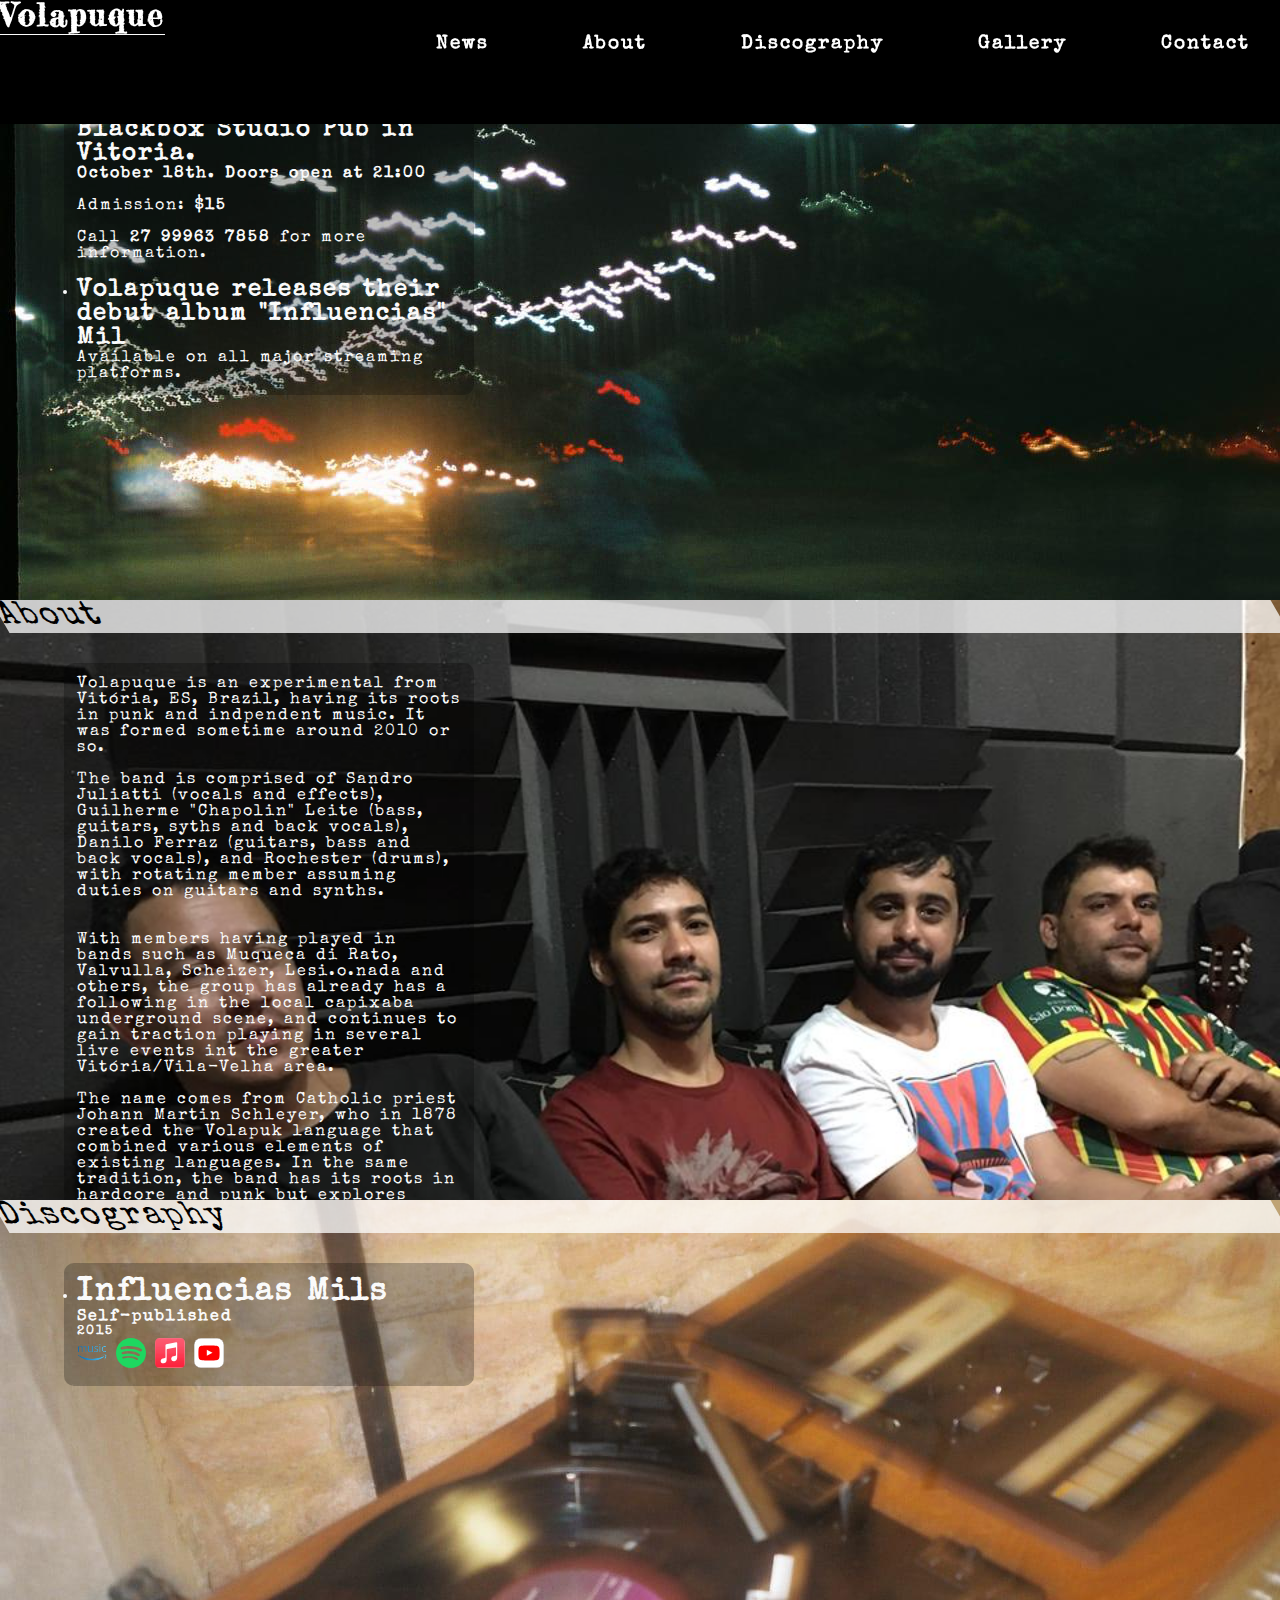
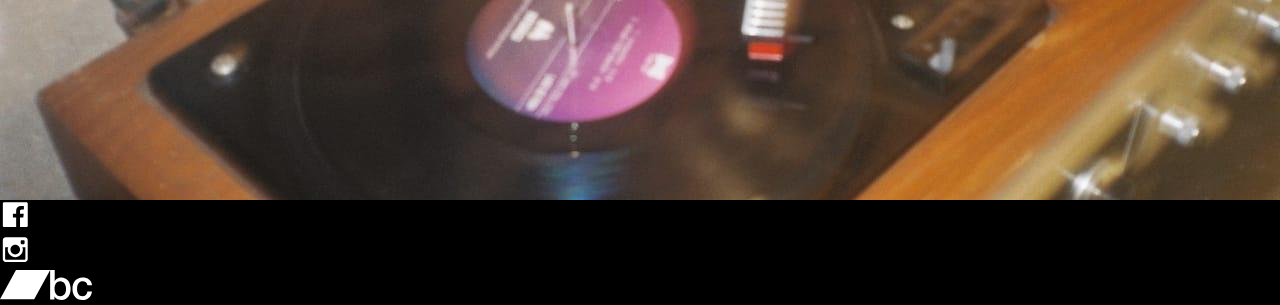
==== index.html @ 18f5d3de "Fixed sticky menu (needs to add margin to sections), added bootstrap." ====
<!DOCTYPE html>

<!--Need way to figure out language from IP location HTML validator does not like the comma.-->
<html lang="en">
<head>
        <meta charset="UTF-8">
    <meta http-equiv="X-UA-Compatible" content="IE=edge">
    <meta name="viewport" content="width=device-width, initial-scale=1.0">
    <title>Volapuque Unoficial Site</title>

    <!--Imports the style sheet rules here-->
    <link rel="stylesheet" href="assets/css/style.css">
    <!--BOOTSTRAP-->
    <link href="https://cdn.jsdelivr.net/npm/bootstrap@5.1.1/dist/css/bootstrap.min.css" rel="stylesheet" integrity="sha384-F3w7mX95PdgyTmZZMECAngseQB83DfGTowi0iMjiWaeVhAn4FJkqJByhZMI3AhiU" crossorigin="anonymous">
</head>

<body>

    <nav>
        <header>
        <div id="menu">
            
                 <!--Main link. Takes user home when clicked. Replace with official logo if possible.-->
            <h1><a href="index.html">Volapuque</a></h1>
                
            <!--Simple menu as a list. Expected it to be in reverse order.-->
                <ul>
                    <li>
                        <h3><a href="contact.html">Contact</a></h3>
                    </li>

                    <li>
                        <h3><a href="gallery.html">Gallery</a></h3>
                    </li>

                    <li>
                        <h3><a href="#disco">Discography</a></h3>
                        
                    </li>

                    <li>
                        <h3><a href="#about">About</a></h3>
                        
                    </li>

                    <li>
                        <h3><a href="#news">News</a></h3>
                    </li>

                </ul>
            
            <br>
     
        </div>

    </header>
    </nav>
    
    

    <section class="container" id="news">
        <div class="news-bg">
            <!--Section title bar-->
            <div class="title">News</div>
            <!--content-->
            <div class="text-background-right">
                <div class="over-text">
                    <ul>
                        <li>
                            <h2>Volapuque debuts their videoclip for the song "Amanheceu" at the Blackbox Studio Pub in Vitoria.</h2>
                            <h4>October 18th. Doors open at 21:00</h4>
                            <br>
                            <p>Admission: <b>$15</b></p>
                            <br>
                            <p>Call <b>27 99963 7858</b> for more information.</p>
                            <br>
                        </li>

                        <li>
                            <h2>Volapuque releases their debut album "Influencias" Mil</h2>
                            <p>Available on all major streaming platforms.</p>
                        </li>
                    </ul>
              
                </div>
                
            </div> 
        </div>
     </section>


     <section class="container" id="about">
        <div class="about-bg">
               <!--Section title bar-->
               <div class="title">About</div>
               <!--content-->
            <div class="text-background-right">
                <div class="over-text">
                    <p>Volapuque is an experimental from Vitória, ES, Brazil, having its roots in punk and indpendent music. 
                        It was formed sometime around 2010 or so.</p>
                    <br>
                    <p>The band is comprised of Sandro Juliatti (vocals and effects), 
                        Guilherme "Chapolin" Leite (bass, guitars, syths and back vocals), Danilo Ferraz (guitars, bass and back vocals), 
                        and Rochester (drums), with rotating member assuming duties on guitars and synths.</p>
                     <br>
                     <br>
                     <p>With members having played in bands such as Muqueca di Rato, Valvulla, Scheizer, Lesi.o.nada and others, 
                         the group has already has a following in the local capixaba underground scene, 
                         and continues to gain traction playing in several live events int the greater Vitória/Vila-Velha area.</p>
                    <br>
                    <p>
                        The name comes from Catholic priest Johann Martin Schleyer, who in 1878 created the Volapuk language that combined various elements of existing languages.
                        In the same tradition, the band has its roots in hardcore and punk but explores several Brazilian rhythms, blending and fusing them into their own style, much in the vein of musicians like Tom-Zé.
                    </p>
                           
                </div>
                
            </div> 
        </div>
     </section>

     <section class="container" id="disco">
        <div class="disco-bg">
            <!--Section title bar-->
            <div class="title">Discography</div>
             <!--content--><!--replace with "left" once right is working correctly:-->
                <div class="text-background-right">
                    <div class="over-text">
                    <ul>
                        <li>
                            <h1>Influencias Mils</h1>
                            <h4>Self-published</h4>
                            <h5>2015</h5>
                            <a href="https://www.amazon.com/Volapuque/dp/B085QFY7DQ"><img src="assets/images/icons/amazon-music.svg" alt="amazon-music" class="icons-white" alt="Amazon-music"></a>
                            <a href="https://open.spotify.com/album/5Xbjy6ZG1VwXhgjFxaHfUJ"><img src="assets/images/icons/spotify.svg" class="icons-white" alt="Spotify"></a>
                            <a href="https://music.apple.com/us/artist/volapuque/1496745701"><img src="assets/images/icons/apple-music.svg" alt="apple-music" class="icons-white"></a>
                            <a href="https://www.youtube.com/channel/UC2AiOAGsgPkrQ4eXmkvChzg"><img src="assets/images/icons/youtube-app.svg" alt="youtube" class="icons-white"></a>
                        </li>
                    </ul>
                </div>
                
            </div> 
        </div>
     </section>
 



     <footer>
        <nav>
            <div class="black-background">
                <ul class="centered-list">
                    <li><i class="icons-white">
                        <a href="https://www.facebook.com/volapuque"><img src="assets/images/icons/Facebook.svg" class="icons-white" alt="Facebook"></a>
                        </i>
                    </li>
   
                    <li><i class="icons-white">
                        <a href="https://www.instagram.com/volapuque/"><img src="assets/images/icons/Instagram.svg" class="icons-white" alt="Instagram"></a>
                        </i>
                    </li>
                    
                    <li><i class="icons-white">
                        <a href="https://volapuque.bandcamp.com/releases"><img src="assets/images/icons/Bandcamp-bc-logotype-light.svg" class="icons-white" alt="Bandcamp"></a>
                        </i>
                    </li>
                </ul>
            </div>
            
            
        </nav>
    </footer>

    <!--BOOTSTRAP SCRIPTS-->
    <script src="https://cdn.jsdelivr.net/npm/bootstrap@5.1.1/dist/js/bootstrap.bundle.min.js" integrity="sha384-/bQdsTh/da6pkI1MST/rWKFNjaCP5gBSY4sEBT38Q/9RBh9AH40zEOg7Hlq2THRZ" crossorigin="anonymous"></script>
    <script src="https://cdn.jsdelivr.net/npm/@popperjs/core@2.9.3/dist/umd/popper.min.js" integrity="sha384-W8fXfP3gkOKtndU4JGtKDvXbO53Wy8SZCQHczT5FMiiqmQfUpWbYdTil/SxwZgAN" crossorigin="anonymous"></script>
    <script src="https://cdn.jsdelivr.net/npm/bootstrap@5.1.1/dist/js/bootstrap.min.js" integrity="sha384-skAcpIdS7UcVUC05LJ9Dxay8AXcDYfBJqt1CJ85S/CFujBsIzCIv+l9liuYLaMQ/" crossorigin="anonymous"></script>


</body>
</html>
---- assets/css/style.css ----
@import url('https://fonts.googleapis.com/css2?family=Cinzel+Decorative:wght@400;700&family=Fredericka+the+Great&family=Special+Elite&display=swap');


/*do I even need this part??*/
* {
    margin: 0;
    padding: 0;
}

.icons-white path{
    fill:white;
}

.icons-white{

    max-height: 30px;
}

.black-background{
    background-color:#000000;
    color:#fafafa
}

body{
    font-family: 'Special Elite', 'Courier New', Courier, monospace;
    letter-spacing: 2px;
    word-spacing: 2px;
}

/*would like to make menu persistant so that it stays on the top*/
#menu {
    background-color:black;
    color: white;
    vertical-align: middle;
    line-height: 30px;
    position:fixed;
    top:0;
    left:0;
    z-index: 1;
    width: 100vw;
    
    /*Note - add margin to the first image to space it from the menu.*/

    /*font-family: 'Cinzel Decorative', cursive;*/
    /*font-family: 'Fredericka the Great', cursive;*/
}

#menu h1 {
font-family: 'Fredericka the Great', 'Courier New', Courier, monospace;
}

#menu li {
    float: right;
    list-style-type: none;
    margin-right: 30px;
    padding-left: 5%;
    padding-bottom: 5%;
}



/*Attributes of menu links in default state*/
#menu a {
    text-decoration: none;
    color: white;
}

/*Attributes of menu links in hover state.*/
#menu a:hover {
    border-bottom: 1px solid #fafafa;
}

.container{
    position:relative;
}

.news-bg{
    background-image:url("/assets/images/main_img_bg.jpg"); background-size:cover; min-height:600px; background-repeat:no-repeat;
}

.about-bg{
    background-image:url("/assets/images/VolapuqueSofa.jpg"); background-size:cover; height:600px; background-repeat:no-repeat;

}
.disco-bg{
    background-image:url("/assets/images/disco_bg.jpg"); background-size:cover; height:600px; background-repeat:no-repeat;
}

.contact-bg{
    background-image:url("/assets/images/disco_bg2.jpg"); background-size:cover; height:600px; background-repeat:no-repeat;
}

/* Bottom right text */
.text-background-right {
    position: relative;
    top: 5%;
    left: 5%;
    width:30%;
    padding:1%;
    color:#fafafa;
    border-radius: 10px;
    background-color: rgba(0,0,0,.25);
    
    /*Animation Controls*/
    animation-name: box-slide-right;
    animation-duration: 1s;
    animation-fill-mode: forwards;
  }

  @keyframes box-slide-right {
      from{
          transform:translateX(-20%);
      }
      to{
          transform: translateX(0);
      }
  }

  .title {

    background-color: rgba(255,255,255,.75);
    color: #000000;
    font-size: 200%;
    transform: skew(30deg);

    /*Animation Controls*/
    animation-name: box-slide-right;
    animation-duration: 1s;
    animation-fill-mode: forwards;
  }

  #over-text{
      background:transparent;
      color:#fafafa;
      
  }


  /*------------------------------------------------------------------------------------------------*/
  /*Media Queries Section:*/
  @media only screen and (max-width: 950px) {
    


    
    #menu h1{
        font-size: x-large;
        text-align: center;
        margin-bottom: 20px;
        display:list-item;
    }

    #menu ul{
        list-style: none;
        text-align:center;
        padding:0;
        margin:0;
        display: flex; justify-content: space-between;
        flex-direction:row;
        flex-wrap: wrap;

    }

    /*Trying to get it to line the buttons up in rows*/
    #menu li{

        display: inline-block;
        font-size: small;
        list-style-type: none;
        box-sizing: border-box;
        text-align: center;
        line-height: 20px;
    }

    .centered-list{

        display: flex; justify-content: space-between;
        font-size: small;
        list-style-type: none;
        box-sizing: border-box;
        text-align: center;
        line-height: 20px;
    }

    /*Body*/
    .about-bg{
        background-image:url(/assets/images/VolapuqueSofa.jpg); background-size:cover; max-height:200px; background-repeat:no-repeat;    
        }


    .container{
        /*Needs something to scale down the image so it fits full size. Currently image's style is embedded in html. Needs way around that.*/
        display:block;
    }

    /* Bottom right text scaled down */
.text-background-right {
    position: absolute;
    
    color:#fafafa;
    background-color: rgb(0,0,0);
  }

  @keyframes box-slide-right {
      from{
          transform:translateX(-20%);
      }
      to{
          transform: translateX(0);
      }
  }
   
    .title {

        background-color: rgba(255,255,255,.75);
        color: #000000;
        font-size: 120%;
        transform: skew(30deg);
    
        /*Animation Controls*/
        animation-name: box-slide-right;
        animation-duration: 1s;
        animation-fill-mode: forwards;
      }

      @keyframes box-slide-right {
        from{
            transform:translateX(-20%);
        }
        to{
            transform: translateX(0);
        }
    }

    
    /*Footer*/


  }
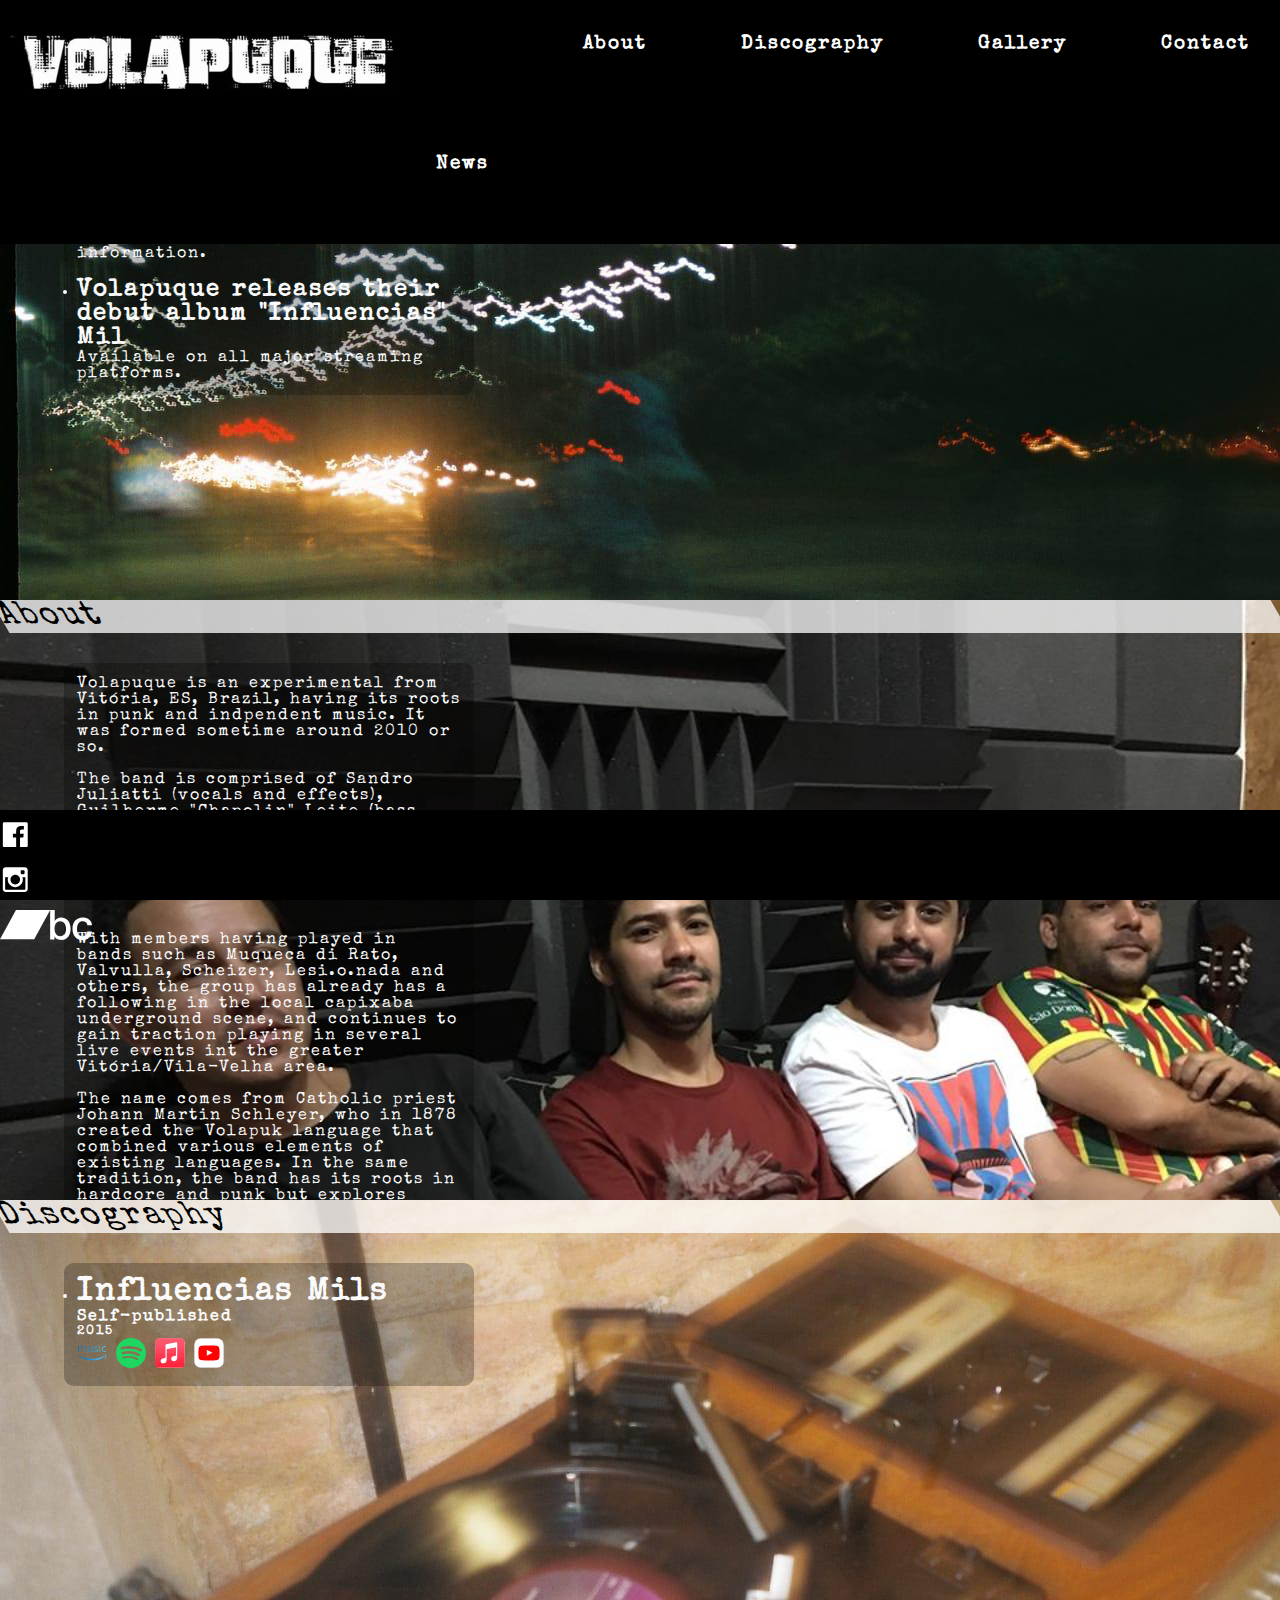
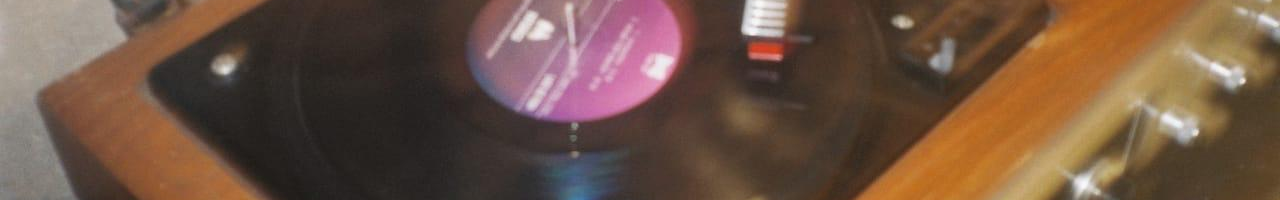
==== commit 642964f7: "Pulled back from bootstrap to adjust fixed menu and footer. Made bg images regular to push content d" ====
--- a/index.html
+++ b/index.html
@@ -10,8 +10,10 @@
 
     <!--Imports the style sheet rules here-->
     <link rel="stylesheet" href="assets/css/style.css">
-    <!--BOOTSTRAP-->
+    <!--BOOTSTRAP (turned off for now.)-->
+    <!--
     <link href="https://cdn.jsdelivr.net/npm/bootstrap@5.1.1/dist/css/bootstrap.min.css" rel="stylesheet" integrity="sha384-F3w7mX95PdgyTmZZMECAngseQB83DfGTowi0iMjiWaeVhAn4FJkqJByhZMI3AhiU" crossorigin="anonymous">
+    -->
 </head>
 
 <body>
@@ -20,8 +22,7 @@
         <header>
         <div id="menu">
             
-                 <!--Main link. Takes user home when clicked. Replace with official logo if possible.-->
-            <h1><a href="index.html">Volapuque</a></h1>
+            <img src="assets/images/VolapuqueLogo2.jpg" alt="Volapuque Logo" height="100">
                 
             <!--Simple menu as a list. Expected it to be in reverse order.-->
                 <ul>
@@ -148,7 +149,7 @@
 
      <footer>
         <nav>
-            <div class="black-background">
+            <div class="footer">
                 <ul class="centered-list">
                     <li><i class="icons-white">
                         <a href="https://www.facebook.com/volapuque"><img src="assets/images/icons/Facebook.svg" class="icons-white" alt="Facebook"></a>
@@ -172,10 +173,11 @@
     </footer>
 
     <!--BOOTSTRAP SCRIPTS-->
+    <!--
     <script src="https://cdn.jsdelivr.net/npm/bootstrap@5.1.1/dist/js/bootstrap.bundle.min.js" integrity="sha384-/bQdsTh/da6pkI1MST/rWKFNjaCP5gBSY4sEBT38Q/9RBh9AH40zEOg7Hlq2THRZ" crossorigin="anonymous"></script>
     <script src="https://cdn.jsdelivr.net/npm/@popperjs/core@2.9.3/dist/umd/popper.min.js" integrity="sha384-W8fXfP3gkOKtndU4JGtKDvXbO53Wy8SZCQHczT5FMiiqmQfUpWbYdTil/SxwZgAN" crossorigin="anonymous"></script>
     <script src="https://cdn.jsdelivr.net/npm/bootstrap@5.1.1/dist/js/bootstrap.min.js" integrity="sha384-skAcpIdS7UcVUC05LJ9Dxay8AXcDYfBJqt1CJ85S/CFujBsIzCIv+l9liuYLaMQ/" crossorigin="anonymous"></script>
-
+    -->
 
 </body>
 </html>--- a/assets/css/style.css
+++ b/assets/css/style.css
@@ -29,7 +29,8 @@
 
 /*would like to make menu persistant so that it stays on the top*/
 #menu {
-    background-color:black;
+
+    background-color:#000000;
     color: white;
     vertical-align: middle;
     line-height: 30px;
@@ -38,11 +39,12 @@
     left:0;
     z-index: 1;
     width: 100vw;
-    
-    /*Note - add margin to the first image to space it from the menu.*/
-
-    /*font-family: 'Cinzel Decorative', cursive;*/
-    /*font-family: 'Fredericka the Great', cursive;*/
+}
+
+#menu img {
+    vertical-align: middle;
+    float: left;
+    padding: 10px;
 }
 
 #menu h1 {
@@ -53,8 +55,10 @@
     float: right;
     list-style-type: none;
     margin-right: 30px;
+    padding-top: 30px;
     padding-left: 5%;
     padding-bottom: 5%;
+
 }
 
 
@@ -68,26 +72,67 @@
 /*Attributes of menu links in hover state.*/
 #menu a:hover {
     border-bottom: 1px solid #fafafa;
-}
+  
+}
+
+/*similar to the header, this one aligns at the bottom*/
+.footer {
+
+    background-color:#000000;
+    color: white;
+    display: block;
+    position: fixed;
+    bottom:0;
+    left:0;
+    width:100vw;
+    height: 10vh;
+
+}
+
+.footer li {
+
+    list-style-type: none;
+    margin-right: 10px;
+    padding-top: 10px;
+    justify-content:space-evenly;
+
+
+
+}
+
+
 
 .container{
     position:relative;
+
 }
 
 .news-bg{
-    background-image:url("/assets/images/main_img_bg.jpg"); background-size:cover; min-height:600px; background-repeat:no-repeat;
+    background-image:url("../images/main_img_bg.jpg"); 
+    background-size:cover; 
+    min-height:600px; 
+    background-repeat:no-repeat;
 }
 
 .about-bg{
-    background-image:url("/assets/images/VolapuqueSofa.jpg"); background-size:cover; height:600px; background-repeat:no-repeat;
+    background-image:url("../images/VolapuqueSofa.jpg"); 
+    background-size:cover; 
+    height:600px; 
+    background-repeat:no-repeat;
 
 }
 .disco-bg{
-    background-image:url("/assets/images/disco_bg.jpg"); background-size:cover; height:600px; background-repeat:no-repeat;
+    background-image:url("../images/disco_bg.jpg"); 
+    background-size:cover; 
+    height:600px; 
+    background-repeat:no-repeat;
 }
 
 .contact-bg{
-    background-image:url("/assets/images/disco_bg2.jpg"); background-size:cover; height:600px; background-repeat:no-repeat;
+    background-image:url("../images/disco_bg2.jpg"); 
+    background-size:cover; 
+    height:600px; 
+    background-repeat:no-repeat;
 }
 
 /* Bottom right text */
@@ -142,12 +187,19 @@
     
 
 
-    
+    /*Addresses both images and h1 logos*/
     #menu h1{
         font-size: x-large;
         text-align: center;
         margin-bottom: 20px;
         display:list-item;
+
+    }
+
+    #menu img{
+        display: block;
+        margin-bottom: 20px;
+        align-items: center;
     }
 
     #menu ul{
@@ -182,15 +234,38 @@
         line-height: 20px;
     }
 
+    .container{
+        position:relative;
+    }
+
+    .news-bg{
+        
+        content:url("../images/main_img_bg.jpg"); 
+        display:inline-block;
+
+        width: 100vw;
+        margin-top: 35px;
+        margin-bottom: 65px;
+
+    }
+
     /*Body*/
     .about-bg{
-        background-image:url(/assets/images/VolapuqueSofa.jpg); background-size:cover; max-height:200px; background-repeat:no-repeat;    
+        content:url("../images/VolapuqueSofa.jpg"); 
+        display: inline;
+        
+        width: 100vw;
+        margin-top: 35px;
+        margin-bottom: 65px;
+       
+  
         }
 
 
     .container{
         /*Needs something to scale down the image so it fits full size. Currently image's style is embedded in html. Needs way around that.*/
         display:block;
+        background-color: #000000;
     }
 
     /* Bottom right text scaled down */
@@ -199,6 +274,7 @@
     
     color:#fafafa;
     background-color: rgb(0,0,0);
+    display:inline;
   }
 
   @keyframes box-slide-right {
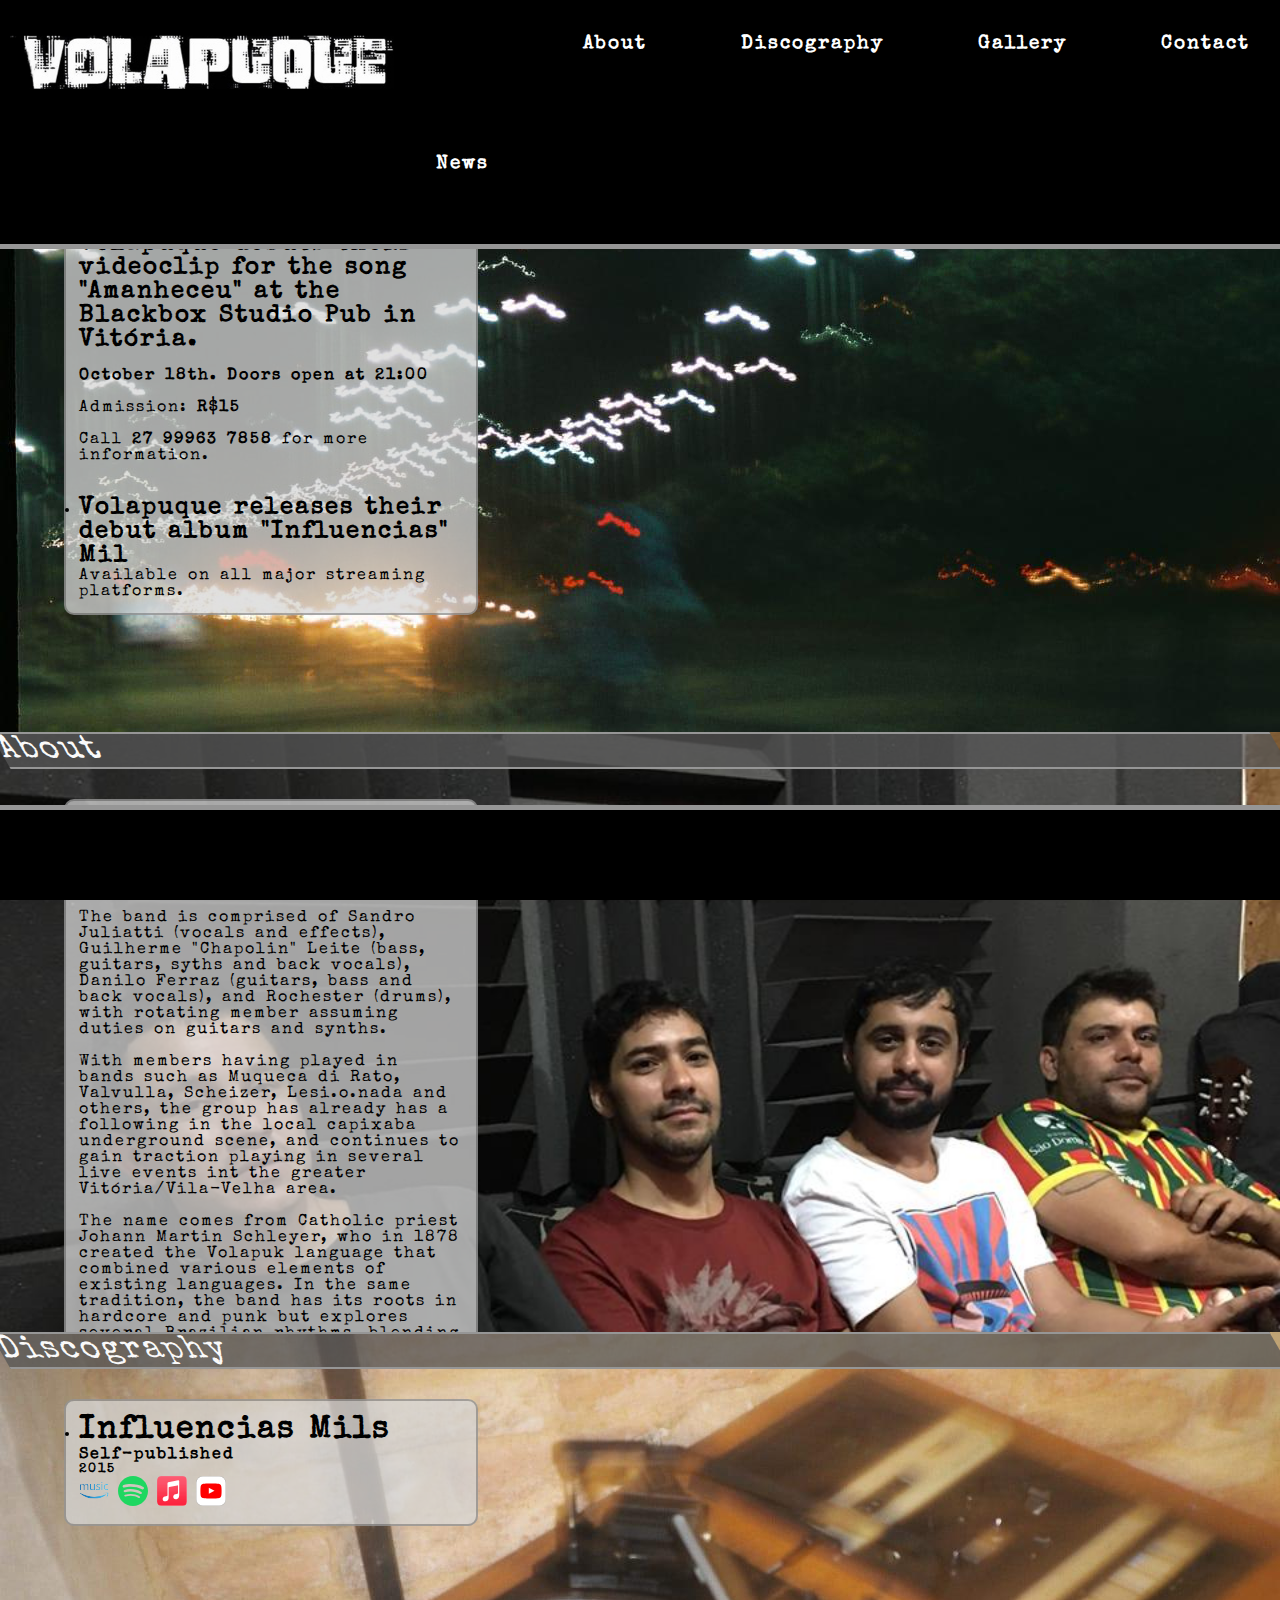
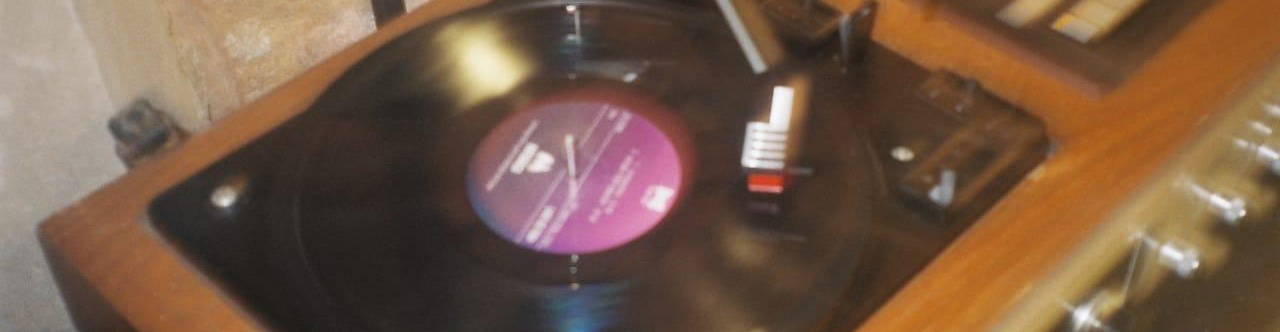
==== commit ca4f1696: "added tweaks to visuals and some alignment (footer, header, etc. more to come)" ====
--- a/index.html
+++ b/index.html
@@ -21,9 +21,10 @@
     <nav>
         <header>
         <div id="menu">
-            
-            <img src="assets/images/VolapuqueLogo2.jpg" alt="Volapuque Logo" height="100">
-                
+            <a href="index.html">
+             <img src="assets/images/VolapuqueLogo2.jpg" alt="Volapuque Logo" height="100">
+            </a>
+                            
             <!--Simple menu as a list. Expected it to be in reverse order.-->
                 <ul>
                     <li>
@@ -64,18 +65,23 @@
             <!--Section title bar-->
             <div class="title">News</div>
             <!--content-->
+            <br>
+            <br>
+            <br>
             <div class="text-background-right">
                 <div class="over-text">
                     <ul>
                         <li>
-                            <h2>Volapuque debuts their videoclip for the song "Amanheceu" at the Blackbox Studio Pub in Vitoria.</h2>
+                            <h2>Volapuque debuts their videoclip for the song "Amanheceu" at the Blackbox Studio Pub in Vitória.</h2>
+                            <br>
                             <h4>October 18th. Doors open at 21:00</h4>
                             <br>
-                            <p>Admission: <b>$15</b></p>
+                            <p>Admission: <b>R$15</b></p>
                             <br>
                             <p>Call <b>27 99963 7858</b> for more information.</p>
                             <br>
                         </li>
+                        <br>
 
                         <li>
                             <h2>Volapuque releases their debut album "Influencias" Mil</h2>
@@ -104,13 +110,11 @@
                         Guilherme "Chapolin" Leite (bass, guitars, syths and back vocals), Danilo Ferraz (guitars, bass and back vocals), 
                         and Rochester (drums), with rotating member assuming duties on guitars and synths.</p>
                      <br>
-                     <br>
                      <p>With members having played in bands such as Muqueca di Rato, Valvulla, Scheizer, Lesi.o.nada and others, 
                          the group has already has a following in the local capixaba underground scene, 
                          and continues to gain traction playing in several live events int the greater Vitória/Vila-Velha area.</p>
                     <br>
-                    <p>
-                        The name comes from Catholic priest Johann Martin Schleyer, who in 1878 created the Volapuk language that combined various elements of existing languages.
+                    <p> The name comes from Catholic priest Johann Martin Schleyer, who in 1878 created the Volapuk language that combined various elements of existing languages.
                         In the same tradition, the band has its roots in hardcore and punk but explores several Brazilian rhythms, blending and fusing them into their own style, much in the vein of musicians like Tom-Zé.
                     </p>
                            
@@ -143,9 +147,6 @@
             </div> 
         </div>
      </section>
- 
-
-
 
      <footer>
         <nav>
@@ -166,9 +167,7 @@
                         </i>
                     </li>
                 </ul>
-            </div>
-            
-            
+            </div>      
         </nav>
     </footer>
 
--- a/assets/css/style.css
+++ b/assets/css/style.css
@@ -5,6 +5,7 @@
 * {
     margin: 0;
     padding: 0;
+
 }
 
 .icons-white path{
@@ -39,12 +40,17 @@
     left:0;
     z-index: 1;
     width: 100vw;
+    border-bottom:5px solid #969696;
+
 }
 
 #menu img {
     vertical-align: middle;
     float: left;
     padding: 10px;
+    display:flex;
+    justify-content: center;
+    align-items: center;
 }
 
 #menu h1 {
@@ -80,12 +86,14 @@
 
     background-color:#000000;
     color: white;
-    display: block;
+    display: flex;
     position: fixed;
     bottom:0;
     left:0;
     width:100vw;
     height: 10vh;
+    justify-content: center;
+    border-top:5px solid #969696;
 
 }
 
@@ -94,9 +102,7 @@
     list-style-type: none;
     margin-right: 10px;
     padding-top: 10px;
-    justify-content:space-evenly;
-
-
+    display:flex;
 
 }
 
@@ -112,6 +118,11 @@
     background-size:cover; 
     min-height:600px; 
     background-repeat:no-repeat;
+
+    /*Special additions to space this section apart from header:*/
+    margin-top: 130px;
+    border-top: 2px solid rgba(85, 85, 85);
+
 }
 
 .about-bg{
@@ -133,6 +144,11 @@
     background-size:cover; 
     height:600px; 
     background-repeat:no-repeat;
+
+    /*Special additions to space this section apart from header:*/
+    margin-top: 130px;
+    border-top: 2px solid rgba(85, 85, 85);
+    
 }
 
 /* Bottom right text */
@@ -142,9 +158,10 @@
     left: 5%;
     width:30%;
     padding:1%;
-    color:#fafafa;
+    color: #000000;
     border-radius: 10px;
-    background-color: rgba(0,0,0,.25);
+    background-color: rgba(215, 215, 215, 0.75);
+    border:2px solid rgba(0,0,0,.25);
     
     /*Animation Controls*/
     animation-name: box-slide-right;
@@ -163,10 +180,12 @@
 
   .title {
 
-    background-color: rgba(255,255,255,.75);
-    color: #000000;
+    background-color: rgba(85, 85, 85, 0.75);
+    color: #fafafa;
     font-size: 200%;
     transform: skew(30deg);
+    border-top:2px solid #969696;
+    border-bottom:2px solid #969696;
 
     /*Animation Controls*/
     animation-name: box-slide-right;
@@ -197,9 +216,12 @@
     }
 
     #menu img{
+
         display: block;
         margin-bottom: 20px;
-        align-items: center;
+        margin-right: auto;
+        margin-left: auto;
+
     }
 
     #menu ul{
@@ -254,9 +276,12 @@
         content:url("../images/VolapuqueSofa.jpg"); 
         display: inline;
         
-        width: 100vw;
         margin-top: 35px;
         margin-bottom: 65px;
+
+        height: auto;
+        object-fit: cover;
+        object-position: center;
        
   
         }
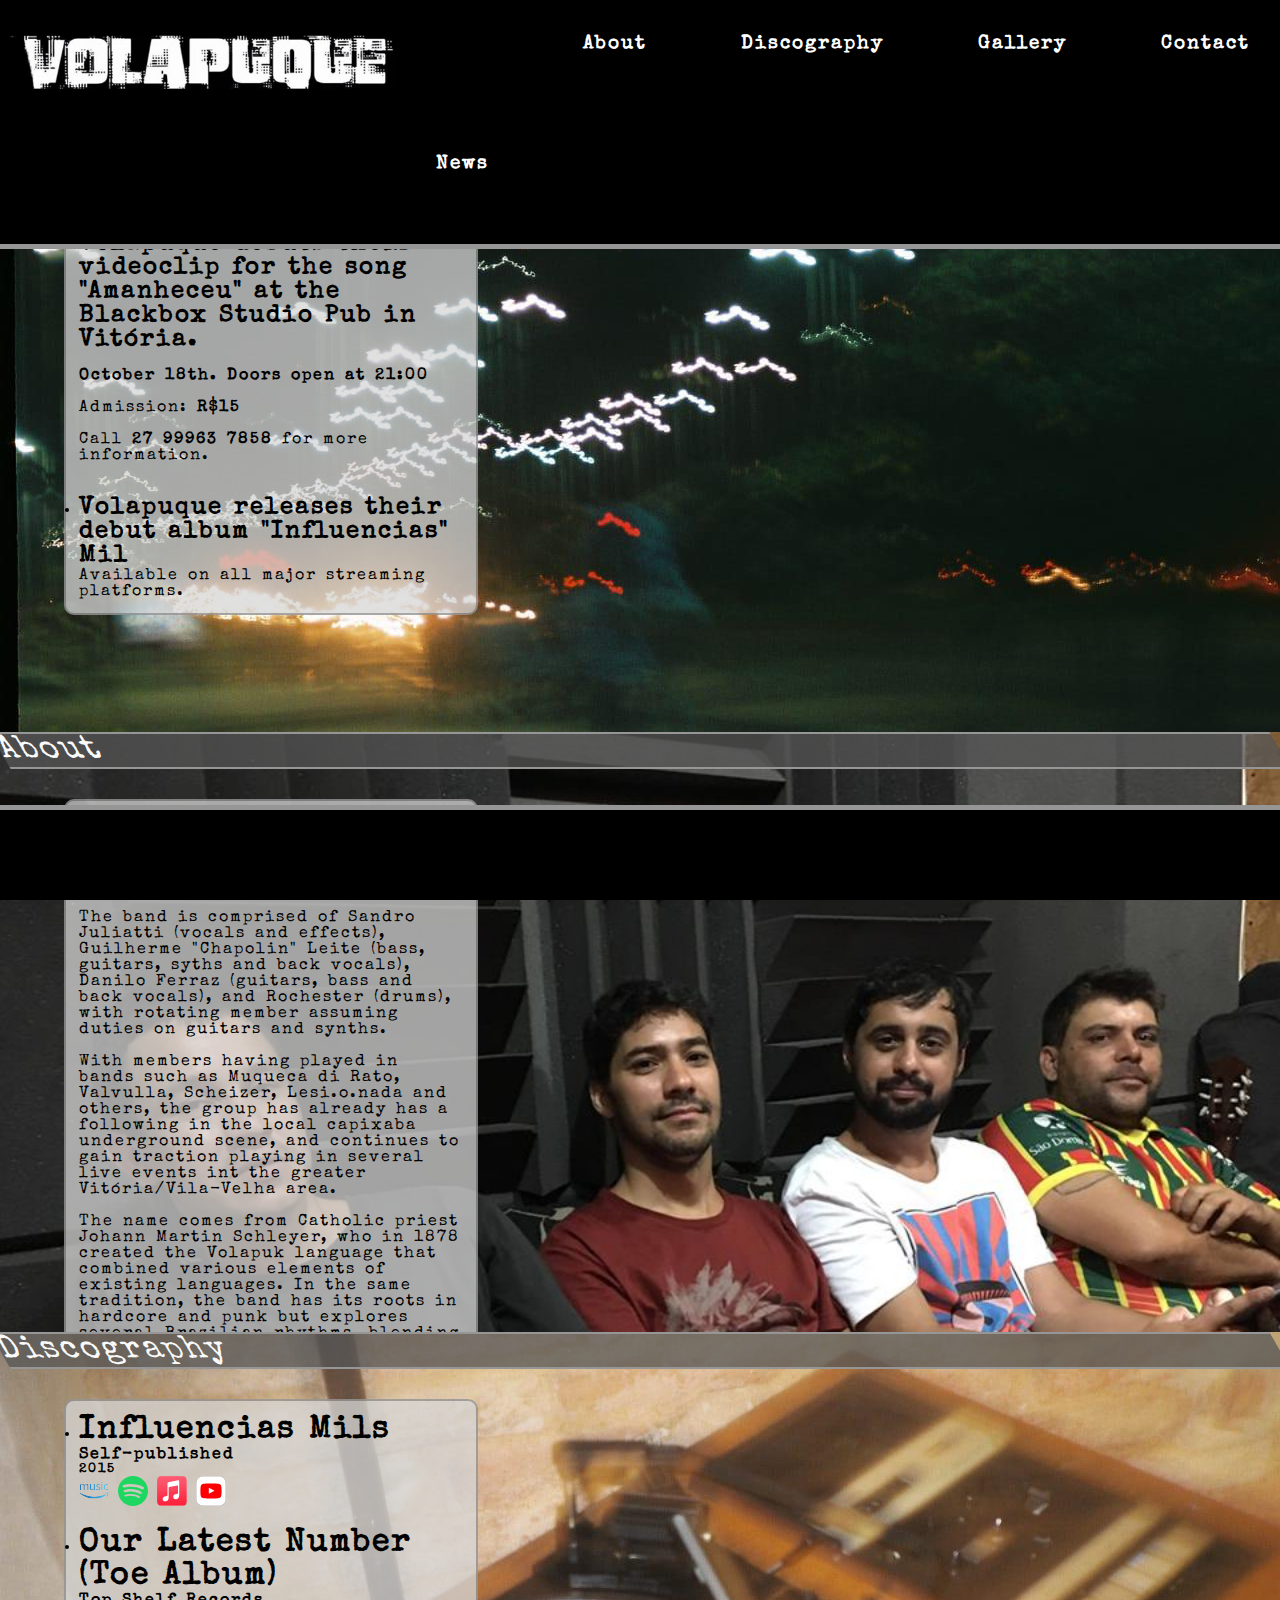
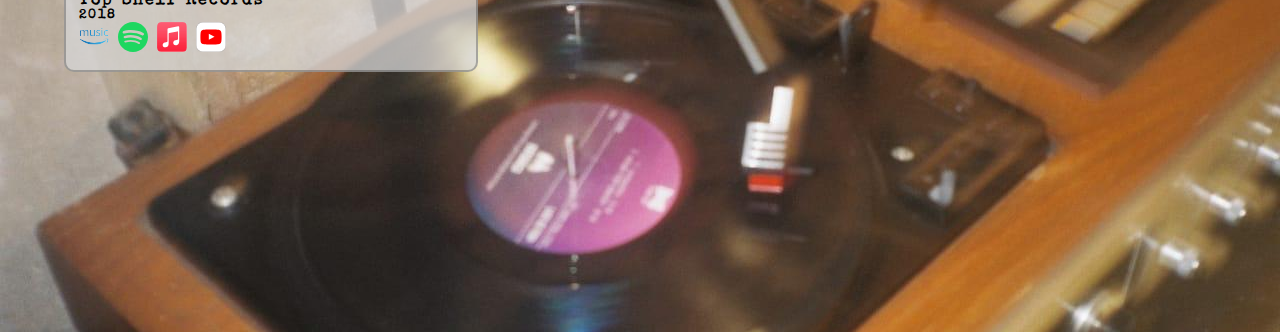
==== commit 445343c9: "Fixed gallery, form, top menu alignment" ====
--- a/index.html
+++ b/index.html
@@ -141,6 +141,17 @@
                             <a href="https://music.apple.com/us/artist/volapuque/1496745701"><img src="assets/images/icons/apple-music.svg" alt="apple-music" class="icons-white"></a>
                             <a href="https://www.youtube.com/channel/UC2AiOAGsgPkrQ4eXmkvChzg"><img src="assets/images/icons/youtube-app.svg" alt="youtube" class="icons-white"></a>
                         </li>
+                        <br>
+                        <li>
+                            <h1>Our Latest Number (Toe Album)</h1>
+                            <h4>Top Shelf Records</h4>
+                            <h5>2018</h5>
+                            <a href="https://www.amazon.com/Our-Latest-Number-Toe/dp/B07GKCY9K9"><img src="assets/images/icons/amazon-music.svg" alt="amazon-music" class="icons-white" alt="Amazon-music"></a>
+                            <a href="https://open.spotify.com/album/3Unyk6BMax4aBjNlQq3wby"><img src="assets/images/icons/spotify.svg" class="icons-white" alt="Spotify"></a>
+                            <a href="https://music.apple.com/us/album/our-latest-number-ep/1410460088"><img src="assets/images/icons/apple-music.svg" alt="apple-music" class="icons-white"></a>
+                            <a href="htthttps://www.youtube.com/watch?v=BgB6kDPRiIc"><img src="assets/images/icons/youtube-app.svg" alt="youtube" class="icons-white"></a>
+                        </li>
+
                     </ul>
                 </div>
                 
--- a/assets/css/style.css
+++ b/assets/css/style.css
@@ -81,6 +81,17 @@
   
 }
 
+#photos {
+    clear: both;
+    line-height: 0;
+    column-count: 3;
+    column-gap: 0;
+}
+
+#photos > img {
+    width: 100%;
+}
+
 /*similar to the header, this one aligns at the bottom*/
 .footer {
 
@@ -95,6 +106,7 @@
     justify-content: center;
     border-top:5px solid #969696;
 
+
 }
 
 .footer li {
@@ -102,7 +114,7 @@
     list-style-type: none;
     margin-right: 10px;
     padding-top: 10px;
-    display:flex;
+    display:inline-block;
 
 }
 
@@ -144,6 +156,43 @@
     background-size:cover; 
     height:600px; 
     background-repeat:no-repeat;
+    font-weight: 600;
+
+    /*Special additions to space this section apart from header:*/
+    margin-top: 130px;
+    border-top: 2px solid rgba(85, 85, 85);
+    
+}
+
+.contact-bg > input {
+    width:100%;
+    box-sizing: border-box;
+    border-radius: 10px;
+}
+
+.contact-bg > textarea {
+  width: 100%;
+  height: 150px;
+  padding: 12px 20px;
+  box-sizing: border-box;
+  border-radius: 10px;
+  background-color: rgba(85, 85, 85);
+  resize: none;
+
+}
+
+.contact-bg > input[type=button], input[type=submit], input[type=reset]{
+
+    background-color: #747474;
+    color:#fafafa;
+    font-weight: 300;
+    font-family: 'Special Elite', 'Courier New', Courier, monospace;
+
+    
+}
+
+.photos-bg{
+    background-color:#000000;
 
     /*Special additions to space this section apart from header:*/
     margin-top: 130px;
@@ -215,13 +264,15 @@
 
     }
 
-    #menu img{
-
-        display: block;
-        margin-bottom: 20px;
-        margin-right: auto;
+    #menu img {
+        vertical-align: middle;
+        float:none;
+        padding: 10px;
+        display:flex;
+        justify-content: center;
+        align-items: center;
         margin-left: auto;
-
+        margin-right:auto;
     }
 
     #menu ul{
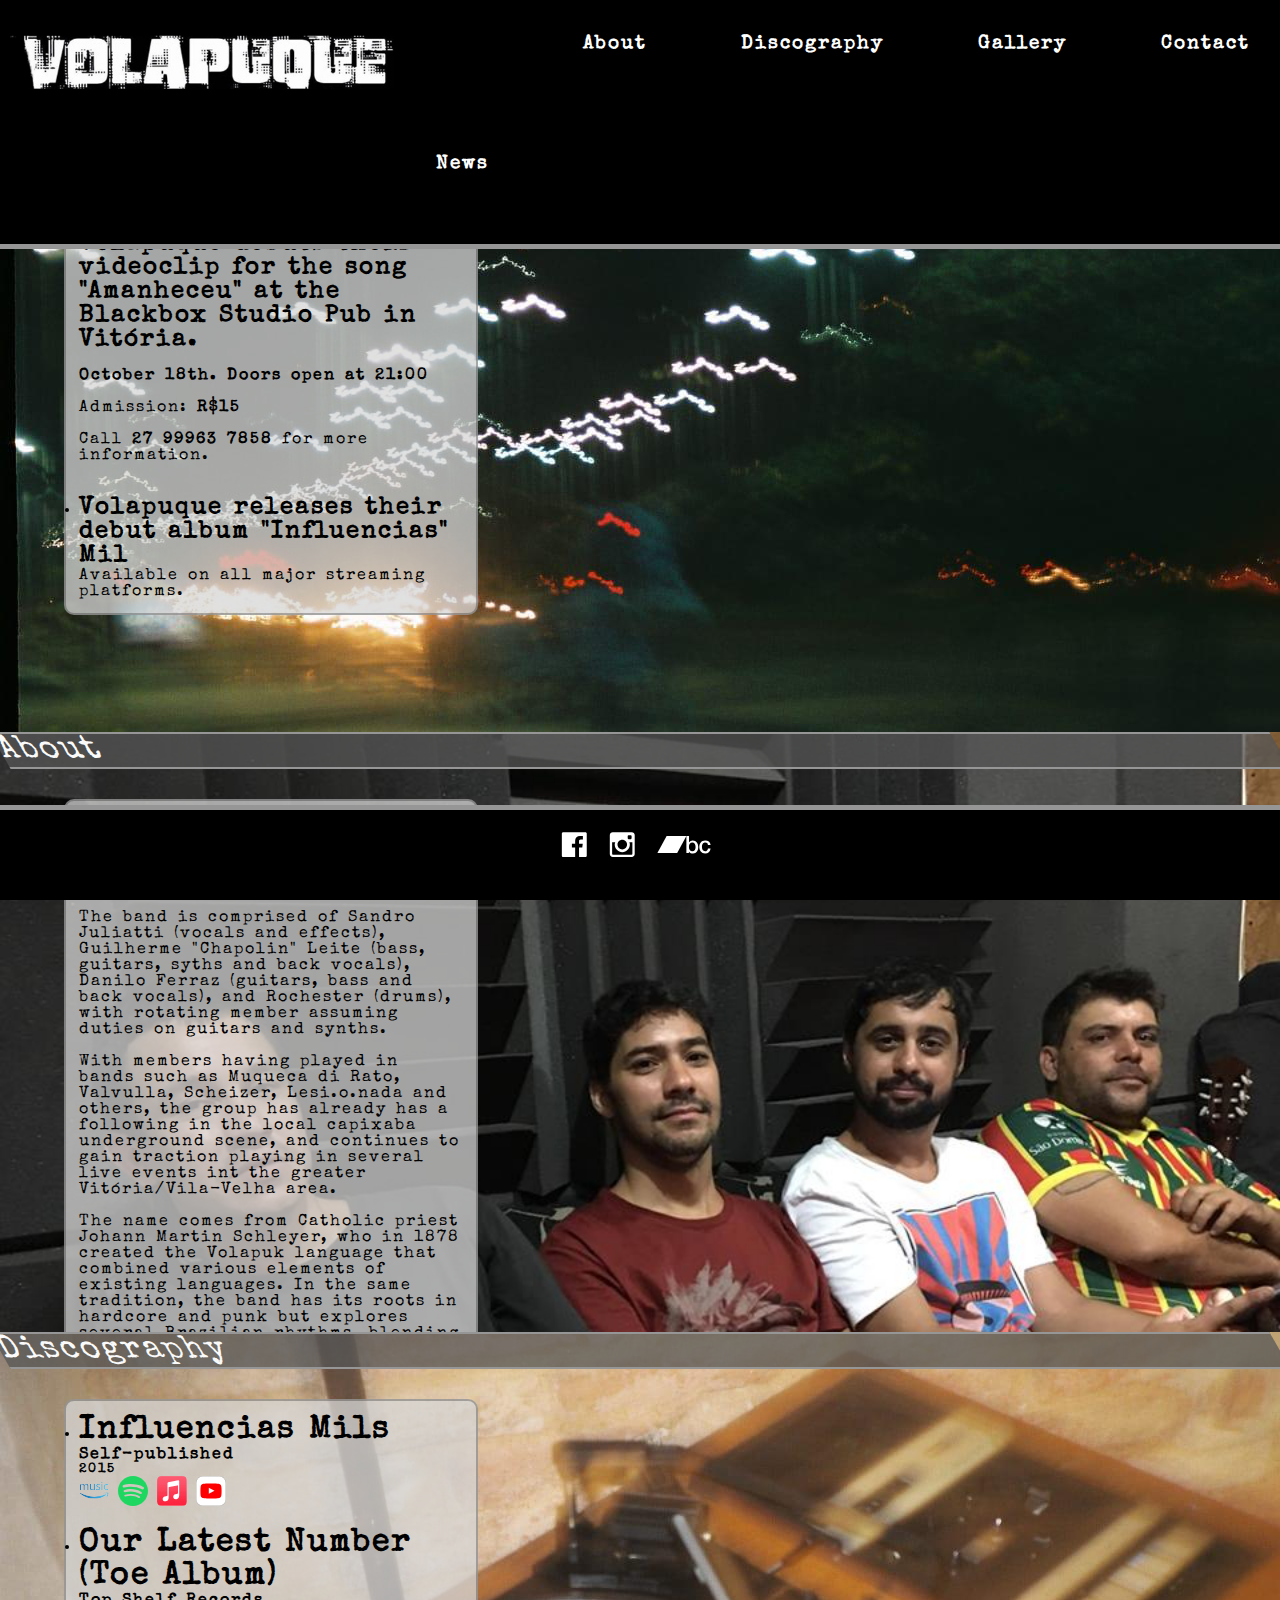
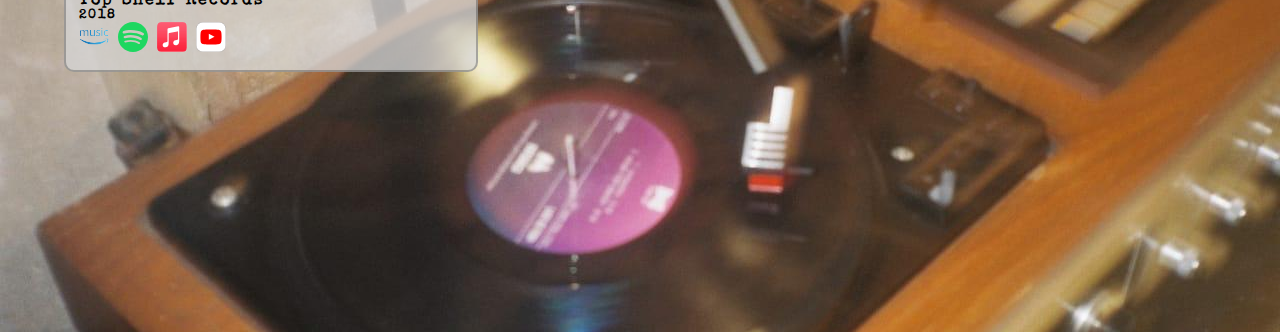
==== commit a61eb1d9: "http.server" ====
--- a/index.html
+++ b/index.html
@@ -160,9 +160,10 @@
      </section>
 
      <footer>
-        <nav>
             <div class="footer">
+                
                 <ul class="centered-list">
+                    <center>
                     <li><i class="icons-white">
                         <a href="https://www.facebook.com/volapuque"><img src="assets/images/icons/Facebook.svg" class="icons-white" alt="Facebook"></a>
                         </i>
@@ -177,9 +178,9 @@
                         <a href="https://volapuque.bandcamp.com/releases"><img src="assets/images/icons/Bandcamp-bc-logotype-light.svg" class="icons-white" alt="Bandcamp"></a>
                         </i>
                     </li>
+                </center>
                 </ul>
             </div>      
-        </nav>
     </footer>
 
     <!--BOOTSTRAP SCRIPTS-->
@@ -189,5 +190,6 @@
     <script src="https://cdn.jsdelivr.net/npm/bootstrap@5.1.1/dist/js/bootstrap.min.js" integrity="sha384-skAcpIdS7UcVUC05LJ9Dxay8AXcDYfBJqt1CJ85S/CFujBsIzCIv+l9liuYLaMQ/" crossorigin="anonymous"></script>
     -->
 
+
 </body>
 </html>--- a/assets/css/style.css
+++ b/assets/css/style.css
@@ -1,7 +1,6 @@
 @import url('https://fonts.googleapis.com/css2?family=Cinzel+Decorative:wght@400;700&family=Fredericka+the+Great&family=Special+Elite&display=swap');
 
 
-/*do I even need this part??*/
 * {
     margin: 0;
     padding: 0;
@@ -97,7 +96,7 @@
 
     background-color:#000000;
     color: white;
-    display: flex;
+    display: inline-block;
     position: fixed;
     bottom:0;
     left:0;
@@ -109,21 +108,34 @@
 
 }
 
-.footer li {
+.footer ul {
+    display: inline;
+    padding: 10px;
+    margin:0;
+}
+
+.footer ul li {
 
     list-style-type: none;
     margin-right: 10px;
     padding-top: 10px;
-    display:inline-block;
-
-}
-
-
-
-.container{
-    position:relative;
-
-}
+    display:inline;
+    text-align: center;
+
+}
+
+/*A class to align items in footer*/
+.centered-list{
+
+    display: inline; 
+    justify-content: space-between;
+    font-size: small;
+    list-style-type: none;
+    box-sizing: border-box;
+    text-align: center;
+    line-height: 20px;
+}
+
 
 .news-bg{
     background-image:url("../images/main_img_bg.jpg"); 
@@ -198,6 +210,13 @@
     margin-top: 130px;
     border-top: 2px solid rgba(85, 85, 85);
     
+}
+
+
+/*Box that holds content on each section.*/
+.container{
+    position:relative;
+
 }
 
 /* Bottom right text */
@@ -227,6 +246,7 @@
       }
   }
 
+  /*Sliding bar above menu*/
   .title {
 
     background-color: rgba(85, 85, 85, 0.75);
@@ -236,25 +256,24 @@
     border-top:2px solid #969696;
     border-bottom:2px solid #969696;
 
-    /*Animation Controls*/
+    /*Animation Controls for title*/
     animation-name: box-slide-right;
     animation-duration: 1s;
     animation-fill-mode: forwards;
   }
 
+  /*Text over transparent box*/
   #over-text{
       background:transparent;
       color:#fafafa;
       
   }
 
-
+  /*------------------------------------------------------------------------------------------------*/
   /*------------------------------------------------------------------------------------------------*/
   /*Media Queries Section:*/
   @media only screen and (max-width: 950px) {
     
-
-
     /*Addresses both images and h1 logos*/
     #menu h1{
         font-size: x-large;
@@ -297,49 +316,76 @@
         line-height: 20px;
     }
 
-    .centered-list{
-
-        display: flex; justify-content: space-between;
-        font-size: small;
-        list-style-type: none;
-        box-sizing: border-box;
-        text-align: center;
-        line-height: 20px;
-    }
+
 
     .container{
-        position:relative;
-    }
-
+        /* position:relative; */
+        margin-top: 210px;
+
+    }
+
+
+    /*Section Picture Styling*/
     .news-bg{
         
         content:url("../images/main_img_bg.jpg"); 
         display:inline-block;
 
-        width: 100vw;
+        width: 100%;
         margin-top: 35px;
         margin-bottom: 65px;
-
-    }
-
-    /*Body*/
-    .about-bg{
-        content:url("../images/VolapuqueSofa.jpg"); 
-        display: inline;
         
-        margin-top: 35px;
-        margin-bottom: 65px;
-
         height: auto;
         object-fit: cover;
         object-position: center;
-       
+    }
+
+    .about-bg{
+        content:url("../images/VolapuqueSofa.jpg"); 
+        display: inline-block;
+        
+        width:100%;
+        margin-top: 35px;
+        margin-bottom: 65px;
+
+        height: auto;
+        object-fit: cover;
+        object-position: center;
   
         }
+    
+        .disco-bg{
+            content:url("../images/disco_bg.jpg"); 
+            display: inline-block;
+            
+            width:100%;
+            margin-top: 35px;
+            /*Increased spacing to set it apart from footer here.*/
+            margin-bottom: 120px;
+    
+            height: auto;
+            object-fit: cover;
+            object-position: center;
+      
+            }
+
+            .contact-bg{
+                content:url("../images/disco_bg2.jpg"); 
+                display: inline-block;
+                
+                width:100%;
+                margin-top: 35px;
+                margin-bottom: 65px;
+        
+                height: auto;
+                object-fit: cover;
+                object-position: center;
+          
+                }
 
 
     .container{
-        /*Needs something to scale down the image so it fits full size. Currently image's style is embedded in html. Needs way around that.*/
+        /*This does not need to be scaled down here, simply changes color and alignment of things.*/
         display:block;
         background-color: #000000;
     }
@@ -351,8 +397,11 @@
     color:#fafafa;
     background-color: rgb(0,0,0);
     display:inline;
-  }
-
+    align-items: flex-end;
+
+  }
+
+  /*Animation info for small box-slide-right*/
   @keyframes box-slide-right {
       from{
           transform:translateX(-20%);
@@ -361,7 +410,8 @@
           transform: translateX(0);
       }
   }
-   
+
+  /*Title bar re-arranged to fit under picture*/
     .title {
 
         background-color: rgba(255,255,255,.75);
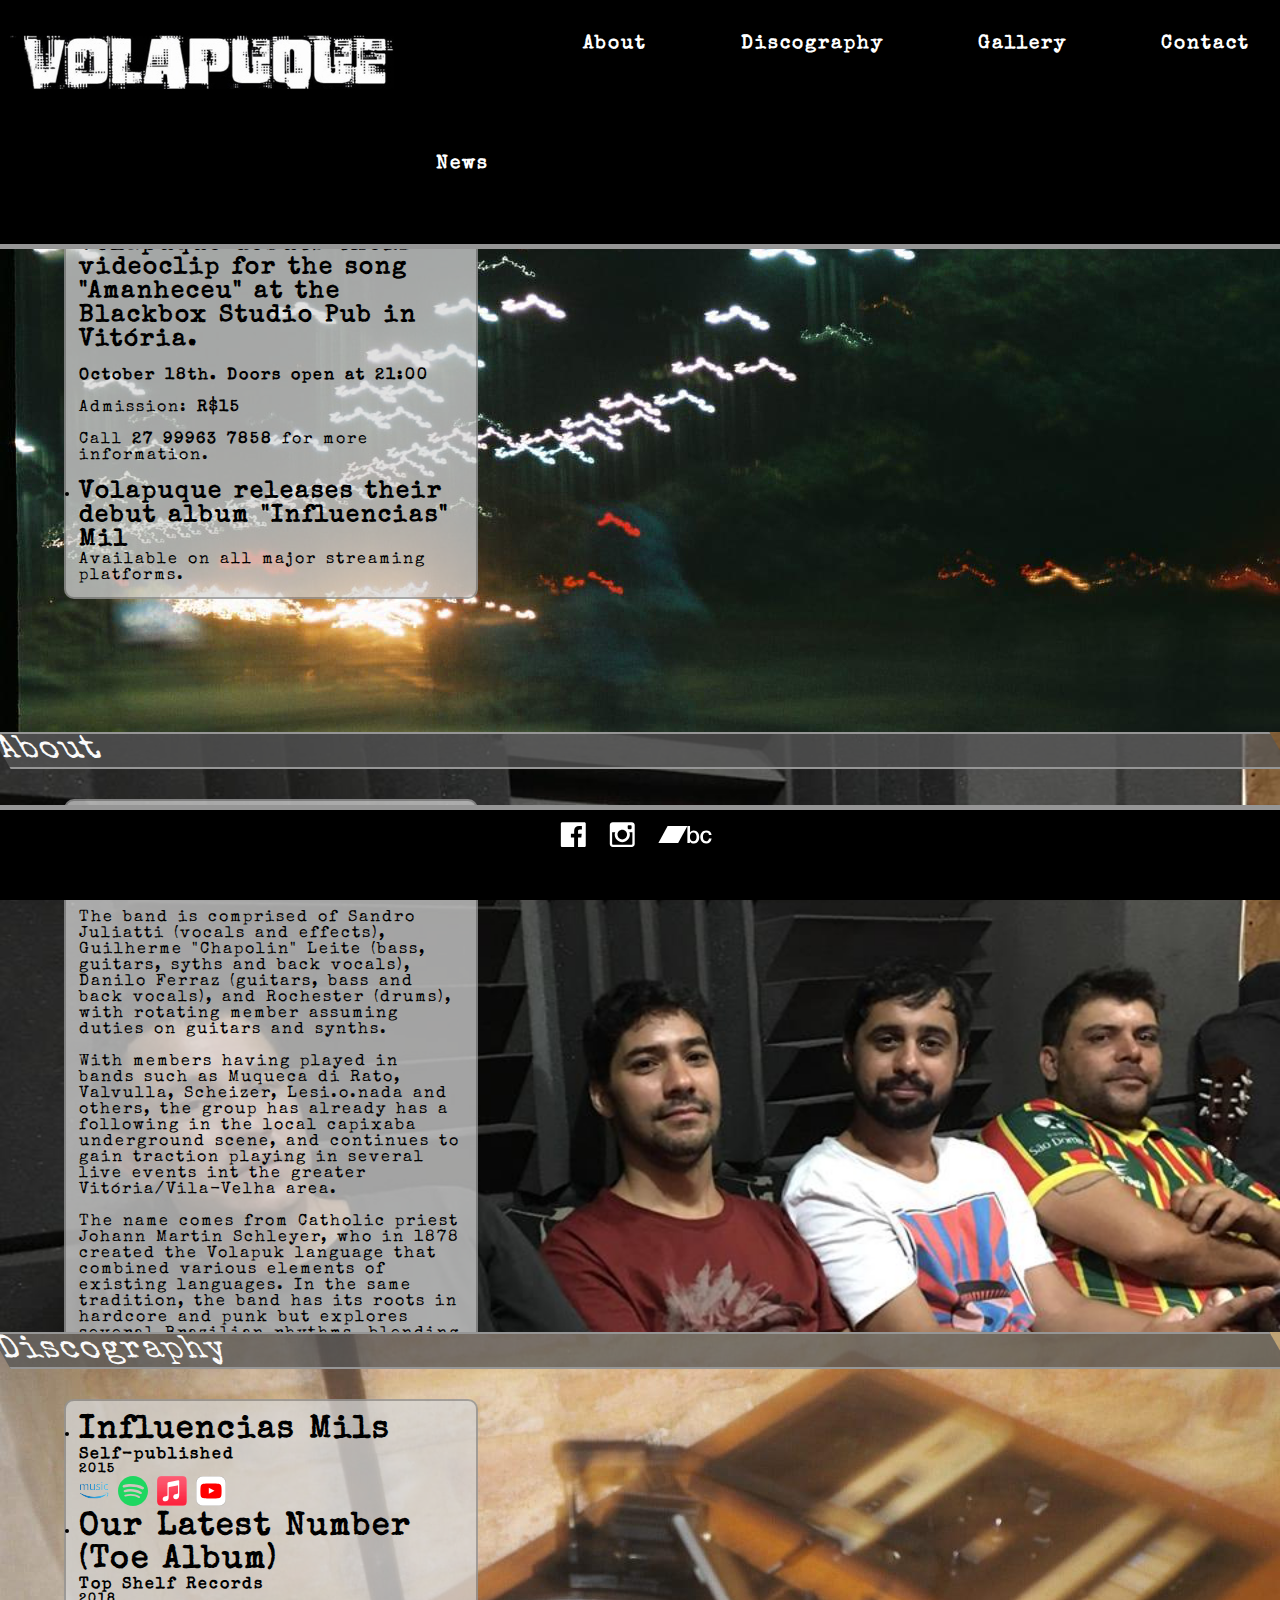
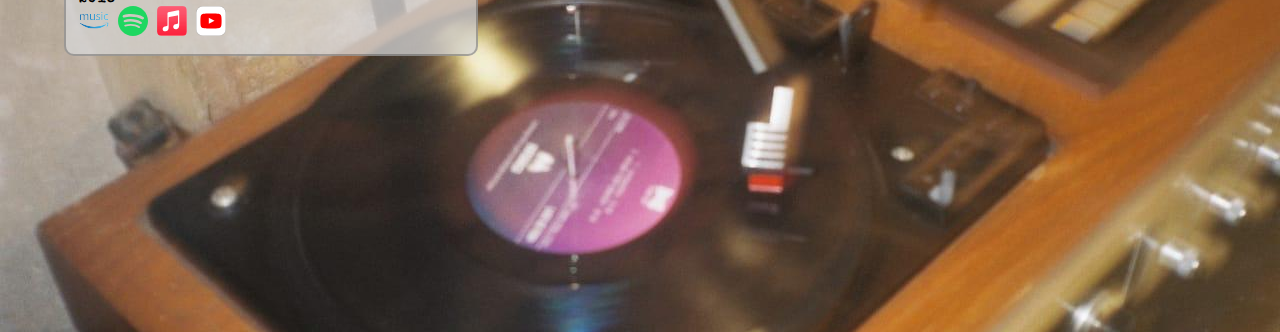
==== commit b5449071: "Validated code re-check" ====
--- a/index.html
+++ b/index.html
@@ -81,7 +81,7 @@
                             <p>Call <b>27 99963 7858</b> for more information.</p>
                             <br>
                         </li>
-                        <br>
+                        
 
                         <li>
                             <h2>Volapuque releases their debut album "Influencias" Mil</h2>
@@ -136,17 +136,18 @@
                             <h1>Influencias Mils</h1>
                             <h4>Self-published</h4>
                             <h5>2015</h5>
-                            <a href="https://www.amazon.com/Volapuque/dp/B085QFY7DQ"><img src="assets/images/icons/amazon-music.svg" alt="amazon-music" class="icons-white" alt="Amazon-music"></a>
+                            <a href="https://www.amazon.com/Volapuque/dp/B085QFY7DQ"><img src="assets/images/icons/amazon-music.svg" alt="amazon-music" class="icons-white"></a>
                             <a href="https://open.spotify.com/album/5Xbjy6ZG1VwXhgjFxaHfUJ"><img src="assets/images/icons/spotify.svg" class="icons-white" alt="Spotify"></a>
                             <a href="https://music.apple.com/us/artist/volapuque/1496745701"><img src="assets/images/icons/apple-music.svg" alt="apple-music" class="icons-white"></a>
                             <a href="https://www.youtube.com/channel/UC2AiOAGsgPkrQ4eXmkvChzg"><img src="assets/images/icons/youtube-app.svg" alt="youtube" class="icons-white"></a>
+                            <br>
                         </li>
-                        <br>
+                        
                         <li>
                             <h1>Our Latest Number (Toe Album)</h1>
                             <h4>Top Shelf Records</h4>
                             <h5>2018</h5>
-                            <a href="https://www.amazon.com/Our-Latest-Number-Toe/dp/B07GKCY9K9"><img src="assets/images/icons/amazon-music.svg" alt="amazon-music" class="icons-white" alt="Amazon-music"></a>
+                            <a href="https://www.amazon.com/Our-Latest-Number-Toe/dp/B07GKCY9K9"><img src="assets/images/icons/amazon-music.svg" alt="amazon-music" class="icons-white"></a>
                             <a href="https://open.spotify.com/album/3Unyk6BMax4aBjNlQq3wby"><img src="assets/images/icons/spotify.svg" class="icons-white" alt="Spotify"></a>
                             <a href="https://music.apple.com/us/album/our-latest-number-ep/1410460088"><img src="assets/images/icons/apple-music.svg" alt="apple-music" class="icons-white"></a>
                             <a href="htthttps://www.youtube.com/watch?v=BgB6kDPRiIc"><img src="assets/images/icons/youtube-app.svg" alt="youtube" class="icons-white"></a>
@@ -163,7 +164,7 @@
             <div class="footer">
                 
                 <ul class="centered-list">
-                    <center>
+                    
                     <li><i class="icons-white">
                         <a href="https://www.facebook.com/volapuque"><img src="assets/images/icons/Facebook.svg" class="icons-white" alt="Facebook"></a>
                         </i>
@@ -178,7 +179,7 @@
                         <a href="https://volapuque.bandcamp.com/releases"><img src="assets/images/icons/Bandcamp-bc-logotype-light.svg" class="icons-white" alt="Bandcamp"></a>
                         </i>
                     </li>
-                </center>
+                
                 </ul>
             </div>      
     </footer>
--- a/assets/css/style.css
+++ b/assets/css/style.css
@@ -109,31 +109,24 @@
 }
 
 .footer ul {
-    display: inline;
+    
+    float:none;
+    display: block;
     padding: 10px;
     margin:0;
-}
-
-.footer ul li {
-
-    list-style-type: none;
+    text-align:center;
+}
+
+.footer li {
+
+    float: none;
+    display: inline;
+	text-align: center;
     margin-right: 10px;
     padding-top: 10px;
-    display:inline;
-    text-align: center;
-
-}
-
-/*A class to align items in footer*/
-.centered-list{
-
-    display: inline; 
-    justify-content: space-between;
-    font-size: small;
-    list-style-type: none;
-    box-sizing: border-box;
-    text-align: center;
-    line-height: 20px;
+ 
+
+
 }
 
 
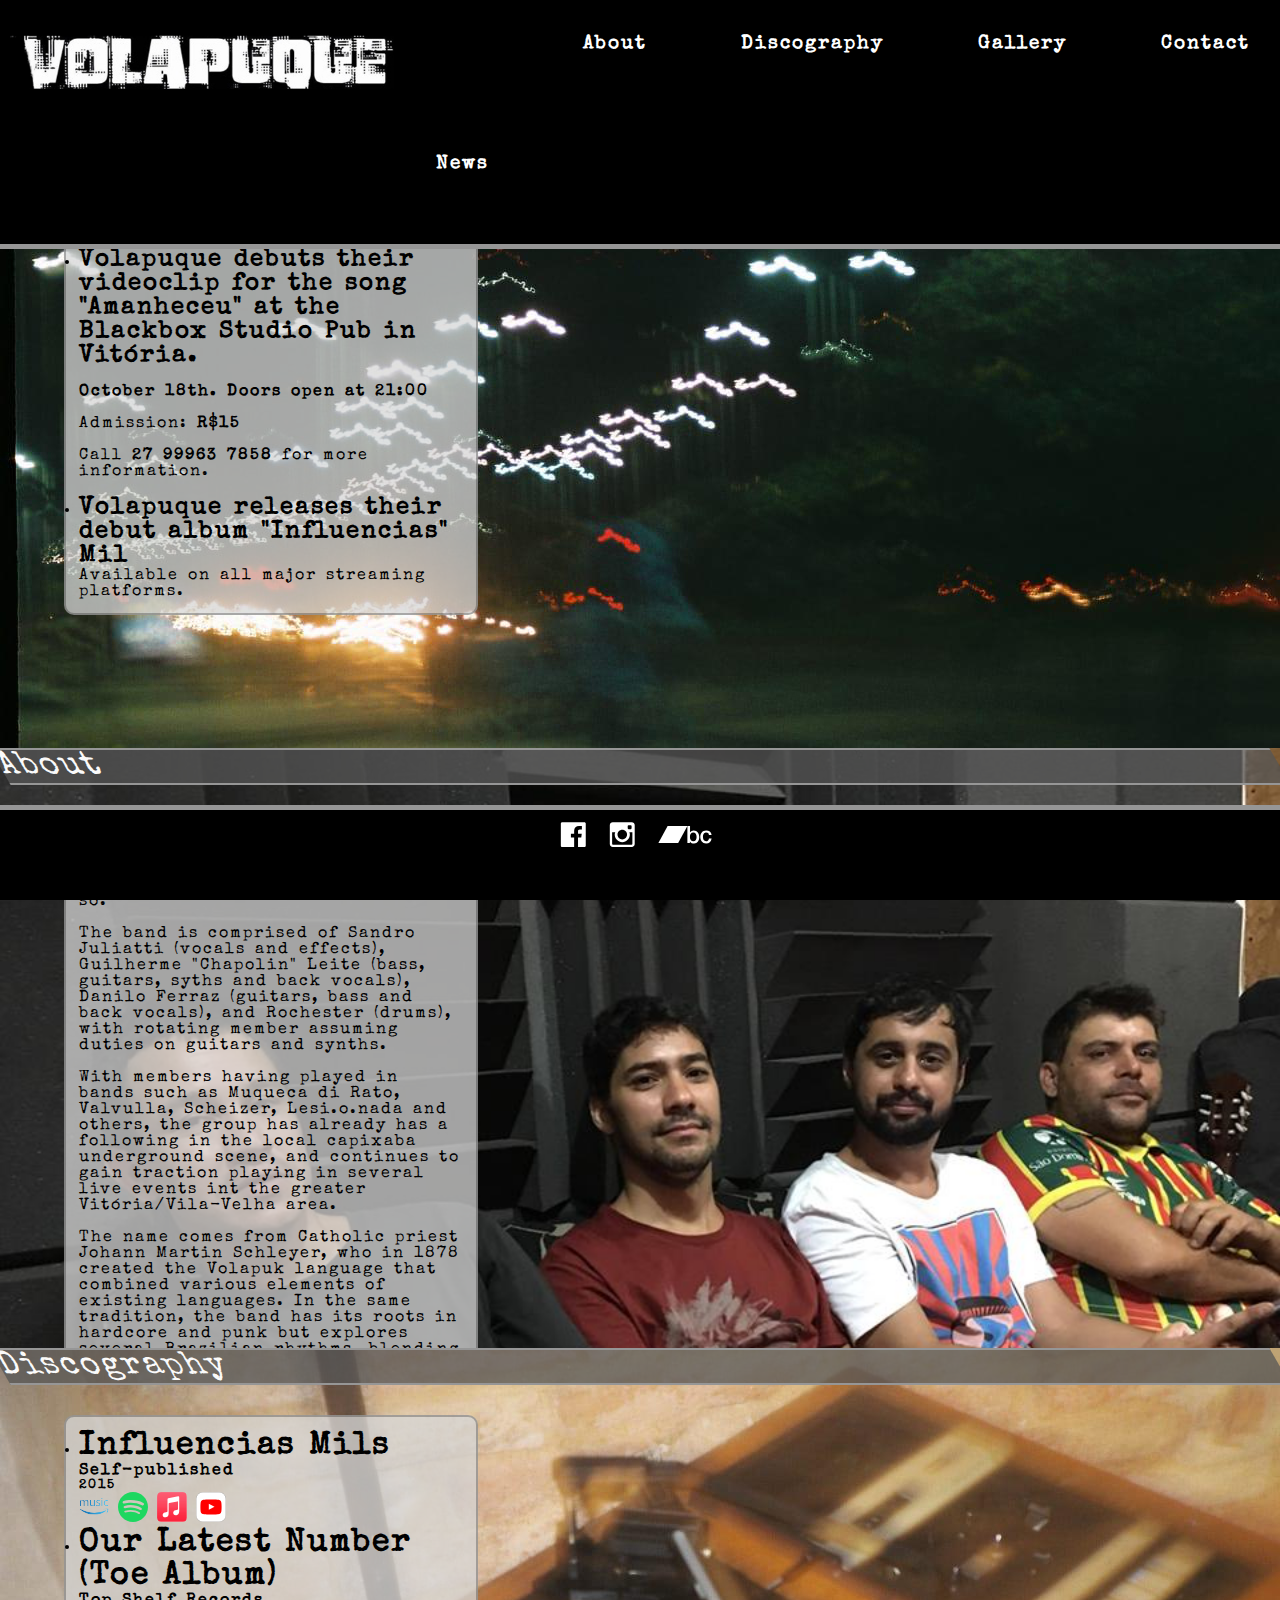
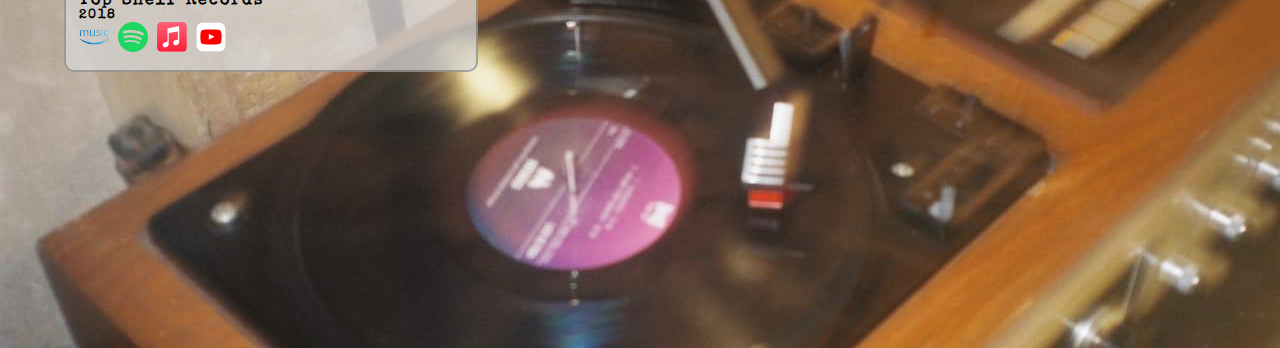
==== commit 7be9c0c3: "had to build back additions to github" ====
--- a/index.html
+++ b/index.html
@@ -1,6 +1,5 @@
 <!DOCTYPE html>
 
-<!--Need way to figure out language from IP location HTML validator does not like the comma.-->
 <html lang="en">
 <head>
         <meta charset="UTF-8">
@@ -10,10 +9,7 @@
 
     <!--Imports the style sheet rules here-->
     <link rel="stylesheet" href="assets/css/style.css">
-    <!--BOOTSTRAP (turned off for now.)-->
-    <!--
-    <link href="https://cdn.jsdelivr.net/npm/bootstrap@5.1.1/dist/css/bootstrap.min.css" rel="stylesheet" integrity="sha384-F3w7mX95PdgyTmZZMECAngseQB83DfGTowi0iMjiWaeVhAn4FJkqJByhZMI3AhiU" crossorigin="anonymous">
-    -->
+>
 </head>
 
 <body>
@@ -21,32 +17,32 @@
     <nav>
         <header>
         <div id="menu">
-            <a href="index.html">
+            <a href="index.html" aria-label="Go to Main Page">
              <img src="assets/images/VolapuqueLogo2.jpg" alt="Volapuque Logo" height="100">
             </a>
                             
             <!--Simple menu as a list. Expected it to be in reverse order.-->
                 <ul>
                     <li>
-                        <h3><a href="contact.html">Contact</a></h3>
+                        <h3><a href="contact.html" aria-label="Get in Touch">Contact</a></h3>
                     </li>
 
                     <li>
-                        <h3><a href="gallery.html">Gallery</a></h3>
+                        <h3><a href="gallery.html" aria-label="Media and Image Gallery">Gallery</a></h3>
                     </li>
 
                     <li>
-                        <h3><a href="#disco">Discography</a></h3>
+                        <h3><a href="#disco" aria-label="Discography">Discography</a></h3>
                         
                     </li>
 
                     <li>
-                        <h3><a href="#about">About</a></h3>
+                        <h3><a href="#about" aria-label="About">About</a></h3>
                         
                     </li>
 
                     <li>
-                        <h3><a href="#news">News</a></h3>
+                        <h3><a href="#news" aria-label="Latest News">News</a></h3>
                     </li>
 
                 </ul>
@@ -57,8 +53,6 @@
 
     </header>
     </nav>
-    
-    
 
     <section class="container" id="news">
         <div class="news-bg">
@@ -82,7 +76,6 @@
                             <br>
                         </li>
                         
-
                         <li>
                             <h2>Volapuque releases their debut album "Influencias" Mil</h2>
                             <p>Available on all major streaming platforms.</p>
@@ -128,7 +121,7 @@
         <div class="disco-bg">
             <!--Section title bar-->
             <div class="title">Discography</div>
-             <!--content--><!--replace with "left" once right is working correctly:-->
+             <!--content-->
                 <div class="text-background-right">
                     <div class="over-text">
                     <ul>
@@ -136,10 +129,10 @@
                             <h1>Influencias Mils</h1>
                             <h4>Self-published</h4>
                             <h5>2015</h5>
-                            <a href="https://www.amazon.com/Volapuque/dp/B085QFY7DQ"><img src="assets/images/icons/amazon-music.svg" alt="amazon-music" class="icons-white"></a>
-                            <a href="https://open.spotify.com/album/5Xbjy6ZG1VwXhgjFxaHfUJ"><img src="assets/images/icons/spotify.svg" class="icons-white" alt="Spotify"></a>
-                            <a href="https://music.apple.com/us/artist/volapuque/1496745701"><img src="assets/images/icons/apple-music.svg" alt="apple-music" class="icons-white"></a>
-                            <a href="https://www.youtube.com/channel/UC2AiOAGsgPkrQ4eXmkvChzg"><img src="assets/images/icons/youtube-app.svg" alt="youtube" class="icons-white"></a>
+                            <a href="https://www.amazon.com/Volapuque/dp/B085QFY7DQ" target="_blank"><img src="assets/images/icons/amazon-music.svg" alt="amazon-music" class="icons-white"></a>
+                            <a href="https://open.spotify.com/album/5Xbjy6ZG1VwXhgjFxaHfUJ" target="_blank"><img src="assets/images/icons/spotify.svg" class="icons-white" alt="Spotify"></a>
+                            <a href="https://music.apple.com/us/artist/volapuque/1496745701" target="_blank"><img src="assets/images/icons/apple-music.svg" alt="apple-music" class="icons-white"></a>
+                            <a href="https://www.youtube.com/channel/UC2AiOAGsgPkrQ4eXmkvChzg" target="_blank"><img src="assets/images/icons/youtube-app.svg" alt="youtube" class="icons-white"></a>
                             <br>
                         </li>
                         
@@ -147,10 +140,10 @@
                             <h1>Our Latest Number (Toe Album)</h1>
                             <h4>Top Shelf Records</h4>
                             <h5>2018</h5>
-                            <a href="https://www.amazon.com/Our-Latest-Number-Toe/dp/B07GKCY9K9"><img src="assets/images/icons/amazon-music.svg" alt="amazon-music" class="icons-white"></a>
-                            <a href="https://open.spotify.com/album/3Unyk6BMax4aBjNlQq3wby"><img src="assets/images/icons/spotify.svg" class="icons-white" alt="Spotify"></a>
-                            <a href="https://music.apple.com/us/album/our-latest-number-ep/1410460088"><img src="assets/images/icons/apple-music.svg" alt="apple-music" class="icons-white"></a>
-                            <a href="htthttps://www.youtube.com/watch?v=BgB6kDPRiIc"><img src="assets/images/icons/youtube-app.svg" alt="youtube" class="icons-white"></a>
+                            <a href="https://www.amazon.com/Our-Latest-Number-Toe/dp/B07GKCY9K9" target="_blank"><img src="assets/images/icons/amazon-music.svg" alt="amazon-music" class="icons-white"></a>
+                            <a href="https://open.spotify.com/album/3Unyk6BMax4aBjNlQq3wby" target="_blank"><img src="assets/images/icons/spotify.svg" class="icons-white" alt="Spotify"></a>
+                            <a href="https://music.apple.com/us/album/our-latest-number-ep/1410460088" target="_blank"><img src="assets/images/icons/apple-music.svg" alt="apple-music" class="icons-white"></a>
+                            <a href="htthttps://www.youtube.com/watch?v=BgB6kDPRiIc" target="_blank"><img src="assets/images/icons/youtube-app.svg" alt="youtube" class="icons-white"></a>
                         </li>
 
                     </ul>
@@ -166,17 +159,17 @@
                 <ul class="centered-list">
                     
                     <li><i class="icons-white">
-                        <a href="https://www.facebook.com/volapuque"><img src="assets/images/icons/Facebook.svg" class="icons-white" alt="Facebook"></a>
+                        <a href="https://www.facebook.com/volapuque" target="_blank" aria-label="visit us on facebook"><img src="assets/images/icons/Facebook.svg" class="icons-white" alt="Facebook"></a>
                         </i>
                     </li>
    
                     <li><i class="icons-white">
-                        <a href="https://www.instagram.com/volapuque/"><img src="assets/images/icons/Instagram.svg" class="icons-white" alt="Instagram"></a>
+                        <a href="https://www.instagram.com/volapuque/" target="_blank" aria-label="visit us on instagram"><img src="assets/images/icons/Instagram.svg" class="icons-white" alt="Instagram"></a>
                         </i>
                     </li>
                     
                     <li><i class="icons-white">
-                        <a href="https://volapuque.bandcamp.com/releases"><img src="assets/images/icons/Bandcamp-bc-logotype-light.svg" class="icons-white" alt="Bandcamp"></a>
+                        <a href="https://volapuque.bandcamp.com/releases" target="_blank" aria-label="listen to us on bandcamp"><img src="assets/images/icons/Bandcamp-bc-logotype-light.svg" class="icons-white" alt="Bandcamp"></a>
                         </i>
                     </li>
                 
@@ -184,13 +177,5 @@
             </div>      
     </footer>
 
-    <!--BOOTSTRAP SCRIPTS-->
-    <!--
-    <script src="https://cdn.jsdelivr.net/npm/bootstrap@5.1.1/dist/js/bootstrap.bundle.min.js" integrity="sha384-/bQdsTh/da6pkI1MST/rWKFNjaCP5gBSY4sEBT38Q/9RBh9AH40zEOg7Hlq2THRZ" crossorigin="anonymous"></script>
-    <script src="https://cdn.jsdelivr.net/npm/@popperjs/core@2.9.3/dist/umd/popper.min.js" integrity="sha384-W8fXfP3gkOKtndU4JGtKDvXbO53Wy8SZCQHczT5FMiiqmQfUpWbYdTil/SxwZgAN" crossorigin="anonymous"></script>
-    <script src="https://cdn.jsdelivr.net/npm/bootstrap@5.1.1/dist/js/bootstrap.min.js" integrity="sha384-skAcpIdS7UcVUC05LJ9Dxay8AXcDYfBJqt1CJ85S/CFujBsIzCIv+l9liuYLaMQ/" crossorigin="anonymous"></script>
-    -->
-
-
 </body>
 </html>--- a/assets/css/style.css
+++ b/assets/css/style.css
@@ -5,6 +5,10 @@
     margin: 0;
     padding: 0;
 
+}
+
+body{
+    background-color: #000000;
 }
 
 .icons-white path{
@@ -27,7 +31,6 @@
     word-spacing: 2px;
 }
 
-/*would like to make menu persistant so that it stays on the top*/
 #menu {
 
     background-color:#000000;
@@ -66,8 +69,6 @@
 
 }
 
-
-
 /*Attributes of menu links in default state*/
 #menu a {
     text-decoration: none;
@@ -104,8 +105,6 @@
     height: 10vh;
     justify-content: center;
     border-top:5px solid #969696;
-
-
 }
 
 .footer ul {
@@ -124,11 +123,7 @@
 	text-align: center;
     margin-right: 10px;
     padding-top: 10px;
- 
-
-
-}
-
+}
 
 .news-bg{
     background-image:url("../images/main_img_bg.jpg"); 
@@ -139,7 +134,6 @@
     /*Special additions to space this section apart from header:*/
     margin-top: 130px;
     border-top: 2px solid rgba(85, 85, 85);
-
 }
 
 .about-bg{
@@ -147,8 +141,8 @@
     background-size:cover; 
     height:600px; 
     background-repeat:no-repeat;
-
-}
+}
+
 .disco-bg{
     background-image:url("../images/disco_bg.jpg"); 
     background-size:cover; 
@@ -165,8 +159,7 @@
 
     /*Special additions to space this section apart from header:*/
     margin-top: 130px;
-    border-top: 2px solid rgba(85, 85, 85);
-    
+    border-top: 2px solid rgba(85, 85, 85); 
 }
 
 .contact-bg > input {
@@ -183,22 +176,17 @@
   border-radius: 10px;
   background-color: rgba(85, 85, 85);
   resize: none;
-
 }
 
 .contact-bg > input[type=button], input[type=submit], input[type=reset]{
-
     background-color: #747474;
     color:#fafafa;
     font-weight: 300;
     font-family: 'Special Elite', 'Courier New', Courier, monospace;
-
-    
 }
 
 .photos-bg{
     background-color:#000000;
-
     /*Special additions to space this section apart from header:*/
     margin-top: 130px;
     border-top: 2px solid rgba(85, 85, 85);
@@ -209,7 +197,6 @@
 /*Box that holds content on each section.*/
 .container{
     position:relative;
-
 }
 
 /* Bottom right text */
@@ -241,7 +228,6 @@
 
   /*Sliding bar above menu*/
   .title {
-
     background-color: rgba(85, 85, 85, 0.75);
     color: #fafafa;
     font-size: 200%;
@@ -259,7 +245,6 @@
   #over-text{
       background:transparent;
       color:#fafafa;
-      
   }
 
   /*------------------------------------------------------------------------------------------------*/
@@ -273,7 +258,6 @@
         text-align: center;
         margin-bottom: 20px;
         display:list-item;
-
     }
 
     #menu img {
@@ -295,7 +279,6 @@
         display: flex; justify-content: space-between;
         flex-direction:row;
         flex-wrap: wrap;
-
     }
 
     /*Trying to get it to line the buttons up in rows*/
@@ -323,11 +306,9 @@
         
         content:url("../images/main_img_bg.jpg"); 
         display:inline-block;
-
         width: 100%;
         margin-top: 35px;
         margin-bottom: 65px;
-        
         height: auto;
         object-fit: cover;
         object-position: center;
@@ -336,11 +317,9 @@
     .about-bg{
         content:url("../images/VolapuqueSofa.jpg"); 
         display: inline-block;
-        
         width:100%;
         margin-top: 35px;
         margin-bottom: 65px;
-
         height: auto;
         object-fit: cover;
         object-position: center;
@@ -350,12 +329,10 @@
         .disco-bg{
             content:url("../images/disco_bg.jpg"); 
             display: inline-block;
-            
             width:100%;
             margin-top: 35px;
             /*Increased spacing to set it apart from footer here.*/
             margin-bottom: 120px;
-    
             height: auto;
             object-fit: cover;
             object-position: center;
@@ -365,15 +342,12 @@
             .contact-bg{
                 content:url("../images/disco_bg2.jpg"); 
                 display: inline-block;
-                
                 width:100%;
                 margin-top: 35px;
                 margin-bottom: 65px;
-        
                 height: auto;
                 object-fit: cover;
                 object-position: center;
-          
                 }
 
 
@@ -426,9 +400,4 @@
             transform: translateX(0);
         }
     }
-
-    
-    /*Footer*/
-
-
   }